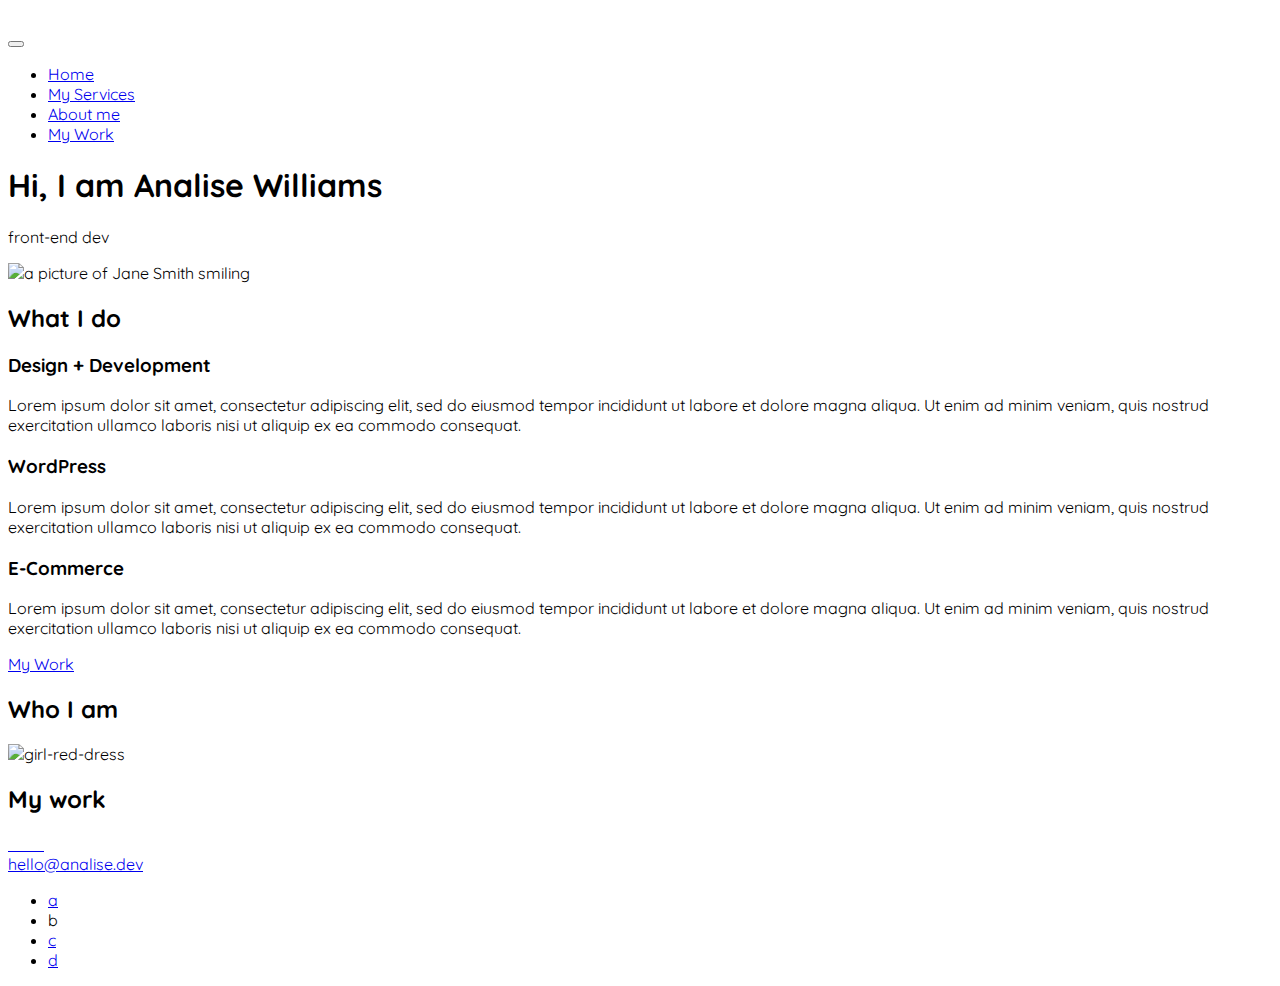
==== index.html @ 5f2d1303 "Corrected errors with image links" ====
<!DOCTYPE html>
<html lang="en">
  <head>
    <meta charset="UTF-8" />
    <meta http-equiv="X-UA-Compatible" content="IE=edge" />
    <meta name="viewport" content="width=device-width, initial-scale=1.0" />
    <link rel="stylesheet" href="/styles.css" />
    <link rel="preconnect" href="https://fonts.googleapis.com" />
    <link rel="preconnect" href="https://fonts.gstatic.com" crossorigin />
    <link
      href="https://fonts.googleapis.com/css2?family=Quicksand:wght@400;700&display=swap"
      rel="stylesheet"
    />
    <title>Analise Portfolio Website</title>
    <link
      rel="stylesheet"
      href="https://cdnjs.cloudflare.com/ajax/libs/normalize/7.0.0/normalize.min.css"
    />
    <link
      rel="stylesheet"
      href="https://cdnjs.cloudflare.com/ajax/libs/font-awesome/5.11.2/css/all.css"
      integrity="sha256-46qynGAkLSFpVbEBog43gvNhfrOj+BmwXdxFgVK/Kvc="
      crossorigin="anonymous"
    />
  </head>
  <body>
    <!-- Navigation Section -->
    <header>
      <div class="logo">
        <img src="/Analise-Website/images/Developer logo.png" alt="" />
      </div>
      <button class="nav-toggle" aria-label="toggle navigation">
        <span class="hamburger"></span>
      </button>
      <nav class="nav">
        <ul class="nav__list">
          <li class="nav__item"><a href="#home" class="nav__link">Home</a></li>
          <li class="nav__item">
            <a href="#services" class="nav__link">My Services</a>
          </li>
          <li class="nav__item">
            <a href="#about" class="nav__link">About me</a>
          </li>
          <li class="nav__item">
            <a href="#work" class="nav__link">My Work</a>
          </li>
        </ul>
      </nav>
    </header>

    <!-- Introduction Section -->

    <section class="intro" id="home">
      <h1 class="section__title section__title--intro">
        Hi, I am <strong>Analise Williams</strong>
      </h1>
      <p class="section__subtitle section__subtitle--intro">front-end dev</p>
      <img
        src="/Analise-Website/images/girl-developer.jpg"
        alt="a picture of Jane Smith smiling"
      />
    </section>

    <!-- Services Section -->
    <section class="my-services" id="services">
      <h2 class="section__title section__title--services">What I do</h2>
      <div class="services">
        <div class="service">
          <h3>Design + Development</h3>
          <p>
            Lorem ipsum dolor sit amet, consectetur adipiscing elit, sed do
            eiusmod tempor incididunt ut labore et dolore magna aliqua. Ut enim
            ad minim veniam, quis nostrud exercitation ullamco laboris nisi ut
            aliquip ex ea commodo consequat.
          </p>
        </div>

        <!-- / service -->

        <div class="service">
          <h3>WordPress</h3>
          <p>
            Lorem ipsum dolor sit amet, consectetur adipiscing elit, sed do
            eiusmod tempor incididunt ut labore et dolore magna aliqua. Ut enim
            ad minim veniam, quis nostrud exercitation ullamco laboris nisi ut
            aliquip ex ea commodo consequat.
          </p>
        </div>

        <!-- / service -->

        <div class="service">
          <h3>E-Commerce</h3>
          <p>
            Lorem ipsum dolor sit amet, consectetur adipiscing elit, sed do
            eiusmod tempor incididunt ut labore et dolore magna aliqua. Ut enim
            ad minim veniam, quis nostrud exercitation ullamco laboris nisi ut
            aliquip ex ea commodo consequat.
          </p>
        </div>
        <!-- / service -->
      </div>
      <!-- / services -->
      <a href="#work" class="btn">My Work</a>
    </section>

    <!-- About Me -->
    <section class="about-me" id="about">
      <h2 class="section__title section__title--about">Who I am</h2>
      <p class="section__subtitle section__subtitle--about"></p>

      <div class="about-me__body">
        <p></p>
        <p></p>
      </div>

      <img
        src="/Analise-Website/images/girl-in-red-dress.jpg"
        alt="girl-red-dress"
      />
    </section>

    <!-- My Work Section -->
    <section class="my-work" id="work">
      <h2 class="section__title">My work</h2>
      <p class="section__subtitle"></p>

      <div class="portfolio">
        <!-- Portfolio item 01 -->
        <a href="#" class="portfolio__item">
          <img
            src="/Analise-Website/images/portfolio-image1.jpg"
            alt=""
            class="portfolio__img"
          />
        </a>

        <!-- Portfolio item 02 -->
        <a href="#" class="portfolio__item">
          <img
            src="/Analise-Website/images/portfolio-image2.jpg"
            alt=""
            class="portfolio__img"
          />
        </a>

        <!-- Portfolio item 03 -->
        <a href="#" class="portfolio__item">
          <img
            src="/Analise-Website/images/portfolio-image3.jpg"
            alt=""
            class="portfolio__img"
          />
        </a>

        <!-- Portfolio item 04 -->
        <a href="#" class="portfolio__item">
          <img
            src="/Analise-Website/images/portfolio-image4.jpg"
            alt=""
            class="portfolio__img"
          />
        </a>

        <!-- Portfolio item 05 -->
        <a href="#" class="portfolio__item">
          <img
            src="/Analise-Website/images/portfolio-image5.jpg"
            alt=""
            class="portfolio__img"
          />
        </a>

        <!-- Portfolio item 06 -->
        <a href="#" class="portfolio__item">
          <img
            src="/Analise-Website/images/portfolio-image6.jpg"
            alt=""
            class="portfolio__img"
          />
        </a>

        <!-- Portfolio item 07 -->
        <a href="#" class="portfolio__item">
          <img
            src="/Analise-Website/images/porfoilio-image7.jpg"
            alt=""
            class="portfolio__img"
          />
        </a>

        <!-- Portfolio item 08 -->
        <a href="#" class="portfolio__item">
          <img
            src="/Analise-Website/images/portfolio-image8.jpg"
            alt=""
            class="portfolio__img"
          />
        </a>

        <!-- Portfolio item 09 -->
        <a href="#" class="portfolio__item">
          <img
            src="/Analise-Website/images/portfolio-image9.jpg"
            alt=""
            class="portfolio__img"
          />
        </a>

        <!-- Portfolio item 10-->
        <a href="#" class="portfolio__item">
          <img
            src="/Analise-Website/images/portfolio-image10.jpg"
            alt=""
            class="portfolio__img"
          />
        </a>
      </div>
    </section>
    <!-- Footer Sector -->
    <footer>
      <a href="mailto:hello@analise.dev" class="footer__link"
        >hello@analise.dev</a
      >
      <ul class="social-list">
        <li class="social-list__item">
          <a class="social-list__link" href="https://codepen.io">a</a>
        </li>
        <li class="social-list__item">
          b<a class="social-list__link" href="http://dribbble.com"></a>
        </li>
        <li class="social-list__item">
          <a class="social-list__link" href="https://twitter.com">c</a>
        </li>
        <li class="social-list__item">
          <a class="social-list__link" href="https://github.com">d</a>
        </li>
      </ul>
    </footer>
  </body>
</html>
---- styles.css ----
body {
  font-family: "Quicksand", sans-serif;
}
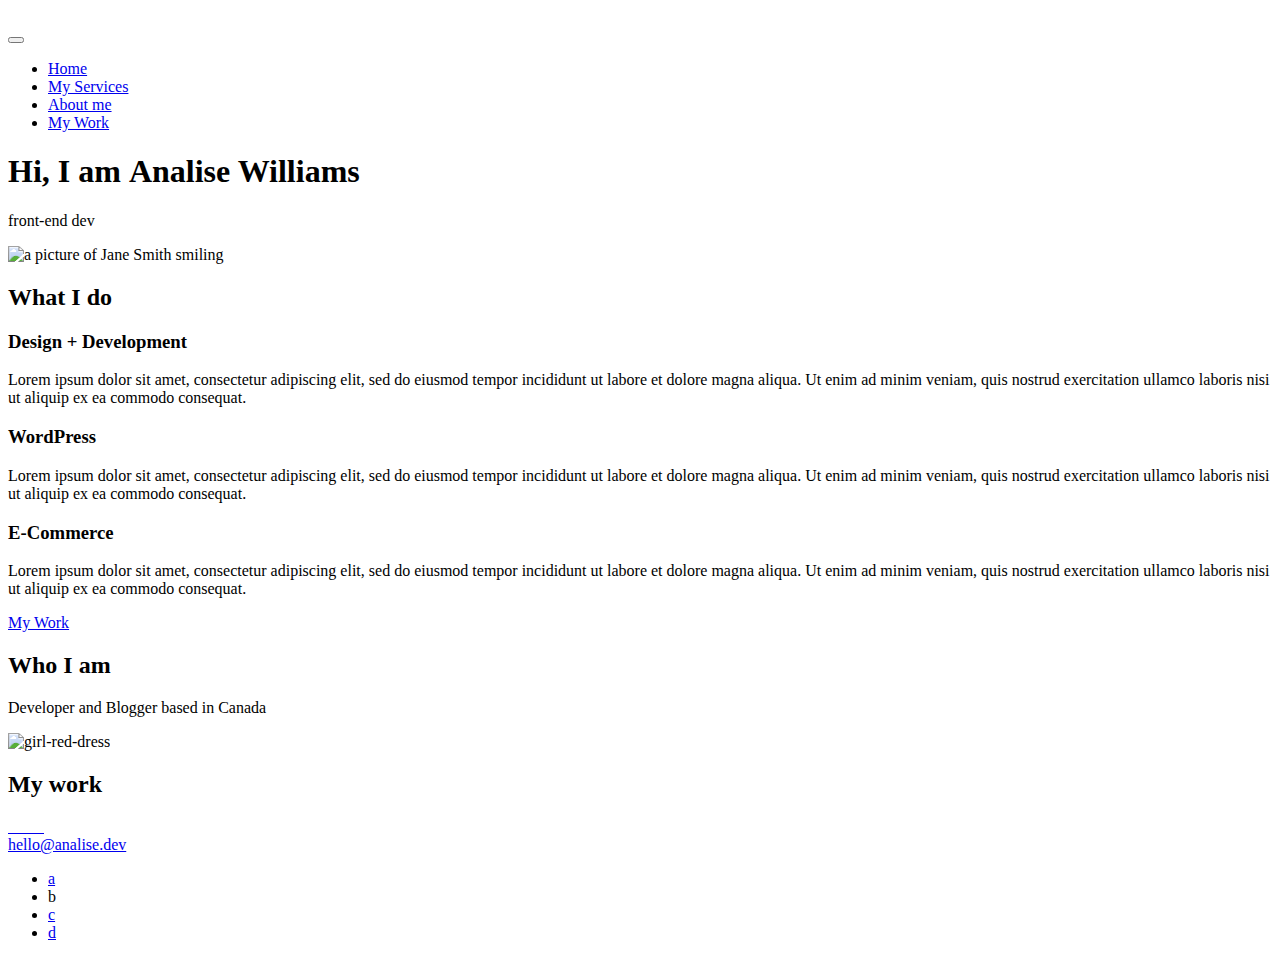
==== commit 37714c4d: "Added more content and modified links" ====
--- a/index.html
+++ b/index.html
@@ -4,7 +4,7 @@
     <meta charset="UTF-8" />
     <meta http-equiv="X-UA-Compatible" content="IE=edge" />
     <meta name="viewport" content="width=device-width, initial-scale=1.0" />
-    <link rel="stylesheet" href="/styles.css" />
+    <link rel="stylesheet" href="/Analise-Website/styles.css" />
     <link rel="preconnect" href="https://fonts.googleapis.com" />
     <link rel="preconnect" href="https://fonts.gstatic.com" crossorigin />
     <link
@@ -27,7 +27,11 @@
     <!-- Navigation Section -->
     <header>
       <div class="logo">
-        <img src="/Analise-Website/images/Developer logo.png" alt="" />
+        <img
+          src="/Analise-Website/images/Developer logo.png"
+          alt=""
+          class="dev-logo"
+        />
       </div>
       <button class="nav-toggle" aria-label="toggle navigation">
         <span class="hamburger"></span>
@@ -107,7 +111,9 @@
     <!-- About Me -->
     <section class="about-me" id="about">
       <h2 class="section__title section__title--about">Who I am</h2>
-      <p class="section__subtitle section__subtitle--about"></p>
+      <p class="section__subtitle section__subtitle--about">
+        Developer and Blogger based in Canada
+      </p>
 
       <div class="about-me__body">
         <p></p>
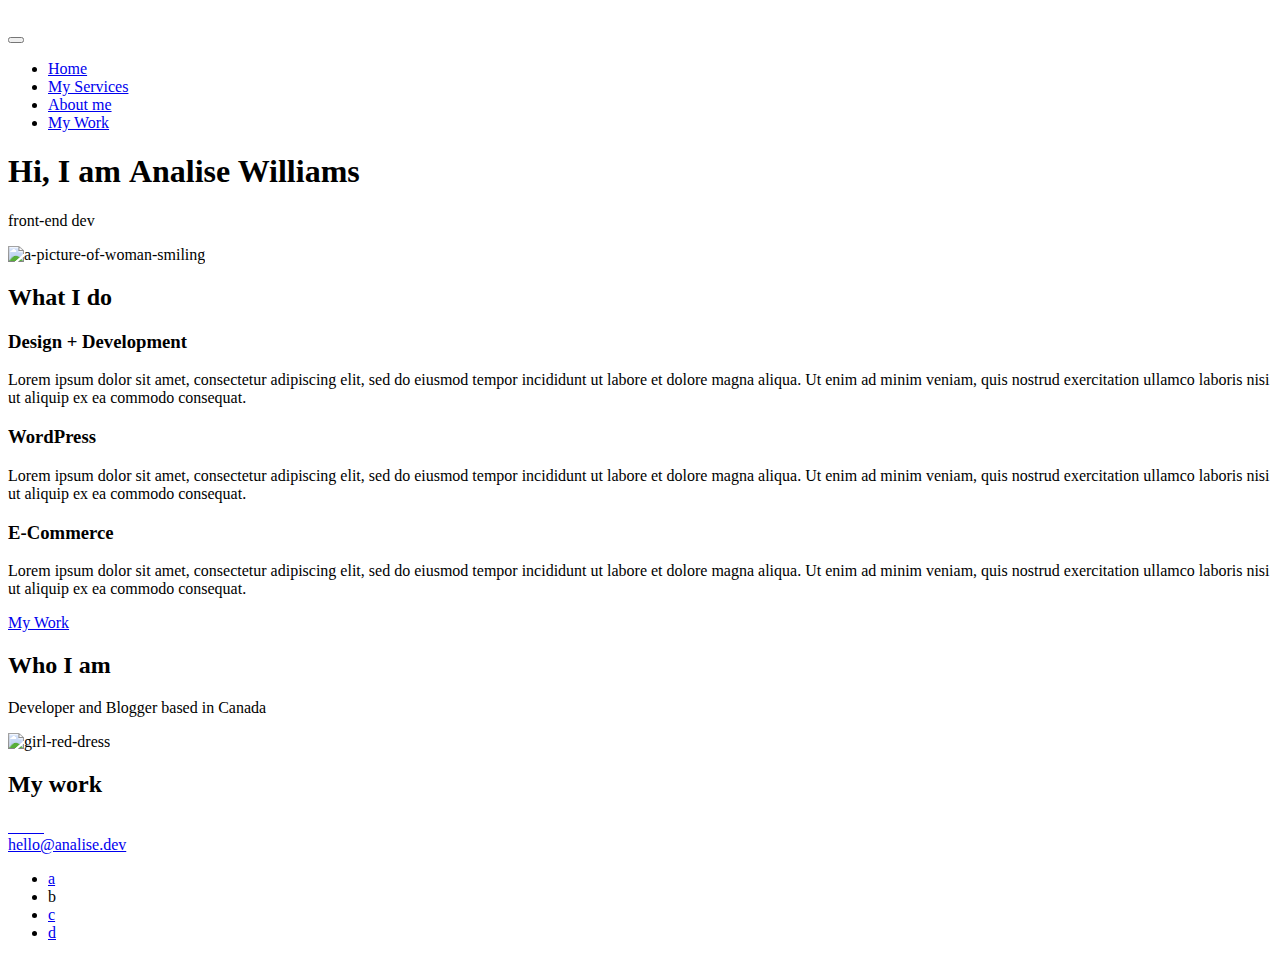
==== commit a3b83a1d: "Changed Google Font input" ====
--- a/index.html
+++ b/index.html
@@ -8,14 +8,14 @@
     <link rel="preconnect" href="https://fonts.googleapis.com" />
     <link rel="preconnect" href="https://fonts.gstatic.com" crossorigin />
     <link
-      href="https://fonts.googleapis.com/css2?family=Quicksand:wght@400;700&display=swap"
+      href="https://fonts.googleapis.com/css2?family=Quicksand:wght@400;700;900&display=swap"
       rel="stylesheet"
     />
     <title>Analise Portfolio Website</title>
-    <link
+    <!-- <link
       rel="stylesheet"
       href="https://cdnjs.cloudflare.com/ajax/libs/normalize/7.0.0/normalize.min.css"
-    />
+    /> -->
     <link
       rel="stylesheet"
       href="https://cdnjs.cloudflare.com/ajax/libs/font-awesome/5.11.2/css/all.css"
@@ -60,8 +60,9 @@
       </h1>
       <p class="section__subtitle section__subtitle--intro">front-end dev</p>
       <img
-        src="/Analise-Website/images/girl-developer.jpg"
-        alt="a picture of Jane Smith smiling"
+        src="/Analise-Website/images/happy-lady-pc.jpg"
+        alt="a-picture-of-woman-smiling"
+        class="intro__img"
       />
     </section>
 
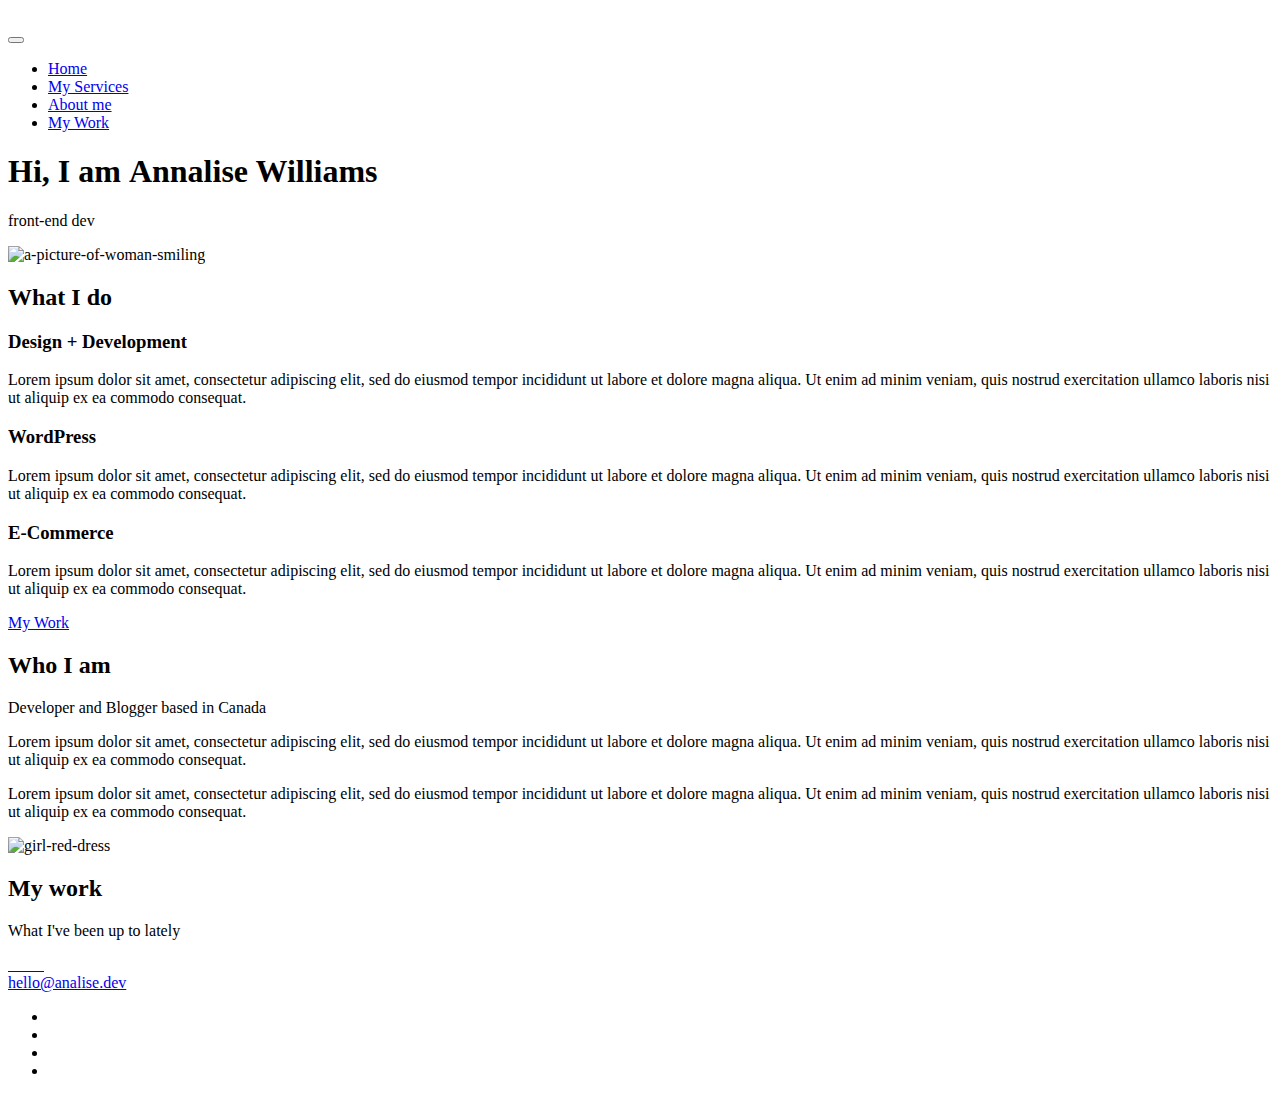
==== commit 70177996: "Content Edit and Footer List edit" ====
--- a/index.html
+++ b/index.html
@@ -56,7 +56,7 @@
 
     <section class="intro" id="home">
       <h1 class="section__title section__title--intro">
-        Hi, I am <strong>Analise Williams</strong>
+        Hi, I am <strong>Annalise Williams</strong>
       </h1>
       <p class="section__subtitle section__subtitle--intro">front-end dev</p>
       <img
@@ -117,8 +117,18 @@
       </p>
 
       <div class="about-me__body">
-        <p></p>
-        <p></p>
+        <p>
+          Lorem ipsum dolor sit amet, consectetur adipiscing elit, sed do
+          eiusmod tempor incididunt ut labore et dolore magna aliqua. Ut enim ad
+          minim veniam, quis nostrud exercitation ullamco laboris nisi ut
+          aliquip ex ea commodo consequat.
+        </p>
+        <p>
+          Lorem ipsum dolor sit amet, consectetur adipiscing elit, sed do
+          eiusmod tempor incididunt ut labore et dolore magna aliqua. Ut enim ad
+          minim veniam, quis nostrud exercitation ullamco laboris nisi ut
+          aliquip ex ea commodo consequat.
+        </p>
       </div>
 
       <img
@@ -129,8 +139,8 @@
 
     <!-- My Work Section -->
     <section class="my-work" id="work">
-      <h2 class="section__title">My work</h2>
-      <p class="section__subtitle"></p>
+      <h2 class="section__title work-heading">My work</h2>
+      <p class="section__subtitle work-space">What I've been up to lately</p>
 
       <div class="portfolio">
         <!-- Portfolio item 01 -->
@@ -231,16 +241,24 @@
       >
       <ul class="social-list">
         <li class="social-list__item">
-          <a class="social-list__link" href="https://codepen.io">a</a>
-        </li>
-        <li class="social-list__item">
-          b<a class="social-list__link" href="http://dribbble.com"></a>
-        </li>
-        <li class="social-list__item">
-          <a class="social-list__link" href="https://twitter.com">c</a>
-        </li>
-        <li class="social-list__item">
-          <a class="social-list__link" href="https://github.com">d</a>
+          <a class="social-list__link" href="https://codepen.io"
+            ><i class="fab fa-codepen"></i
+          ></a>
+        </li>
+        <li class="social-list__item">
+          <a class="social-list__link" href="http://dribbble.com"
+            ><i class="fab fa-dribbble"></i
+          ></a>
+        </li>
+        <li class="social-list__item">
+          <a class="social-list__link" href="https://twitter.com"
+            ><i class="fab fa-twitter"></i
+          ></a>
+        </li>
+        <li class="social-list__item">
+          <a class="social-list__link" href="https://github.com"
+            ><i class="fab fa-github"></i
+          ></a>
         </li>
       </ul>
     </footer>
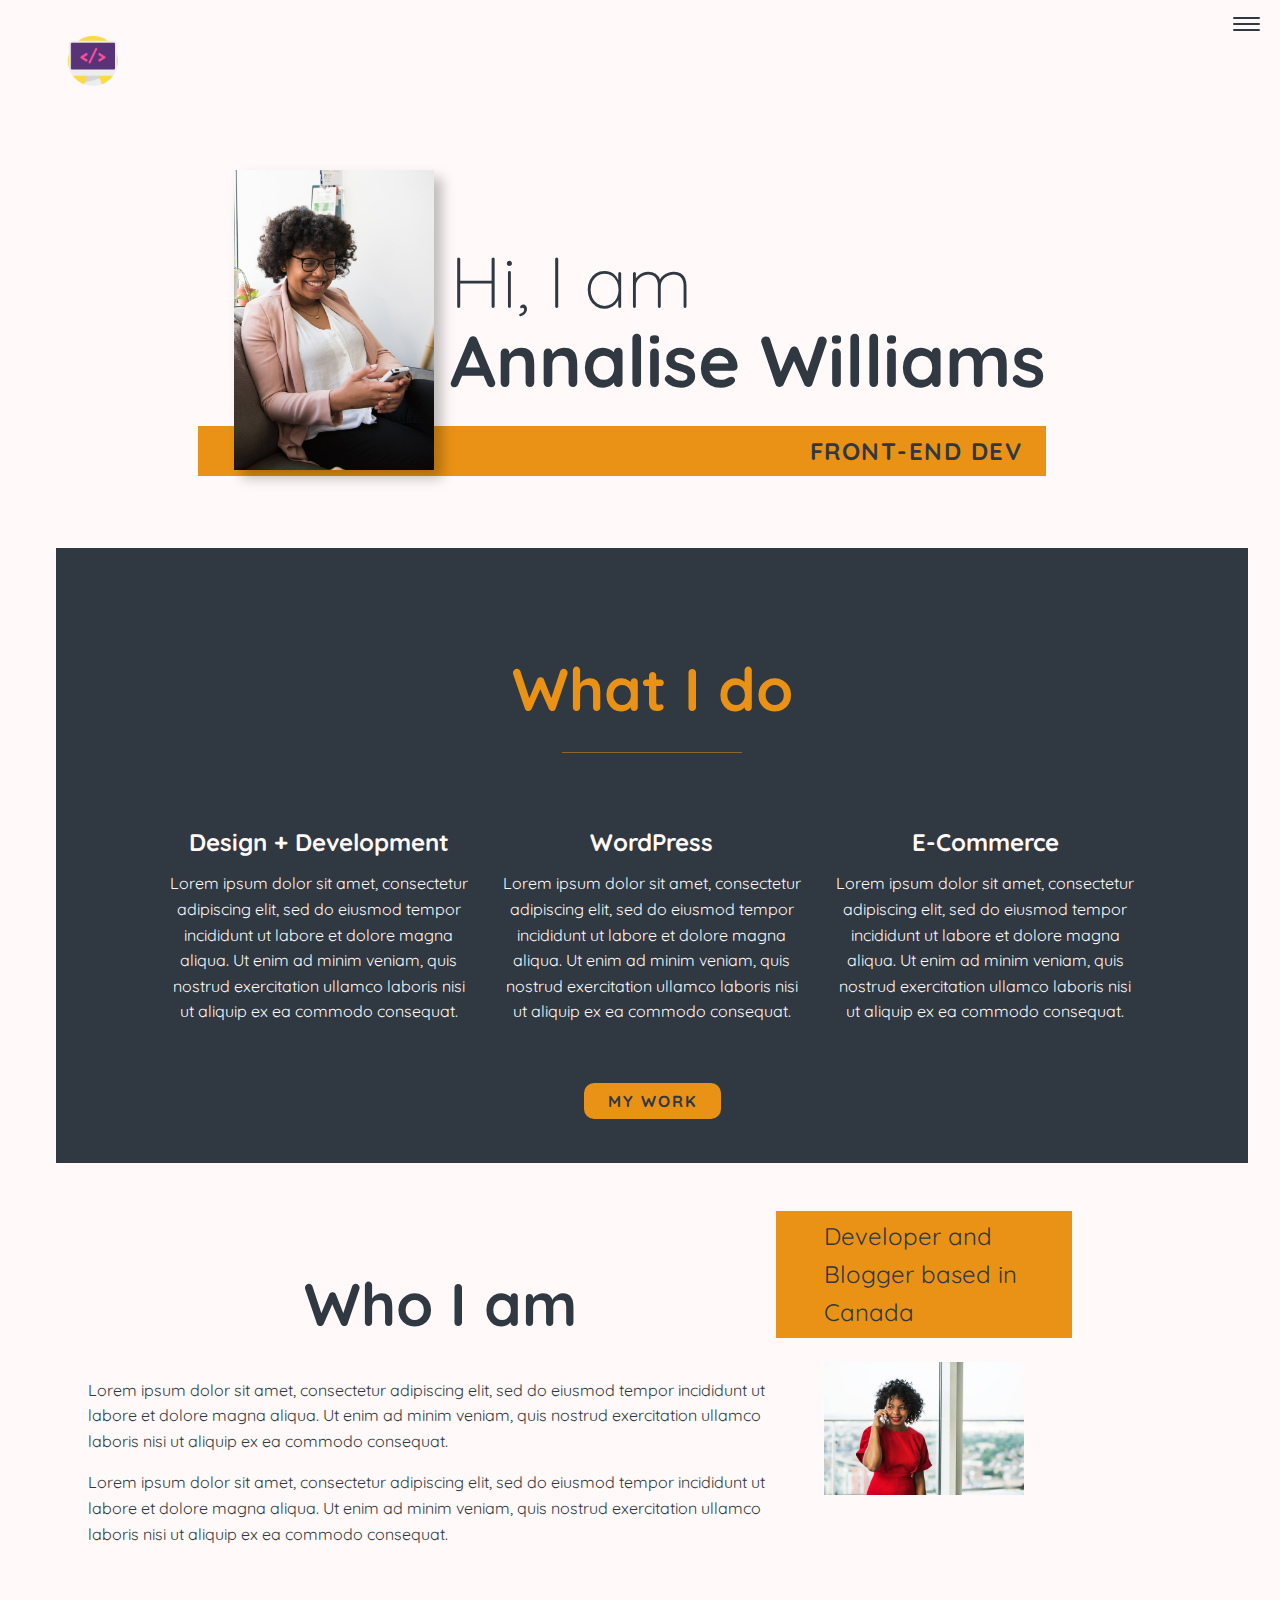
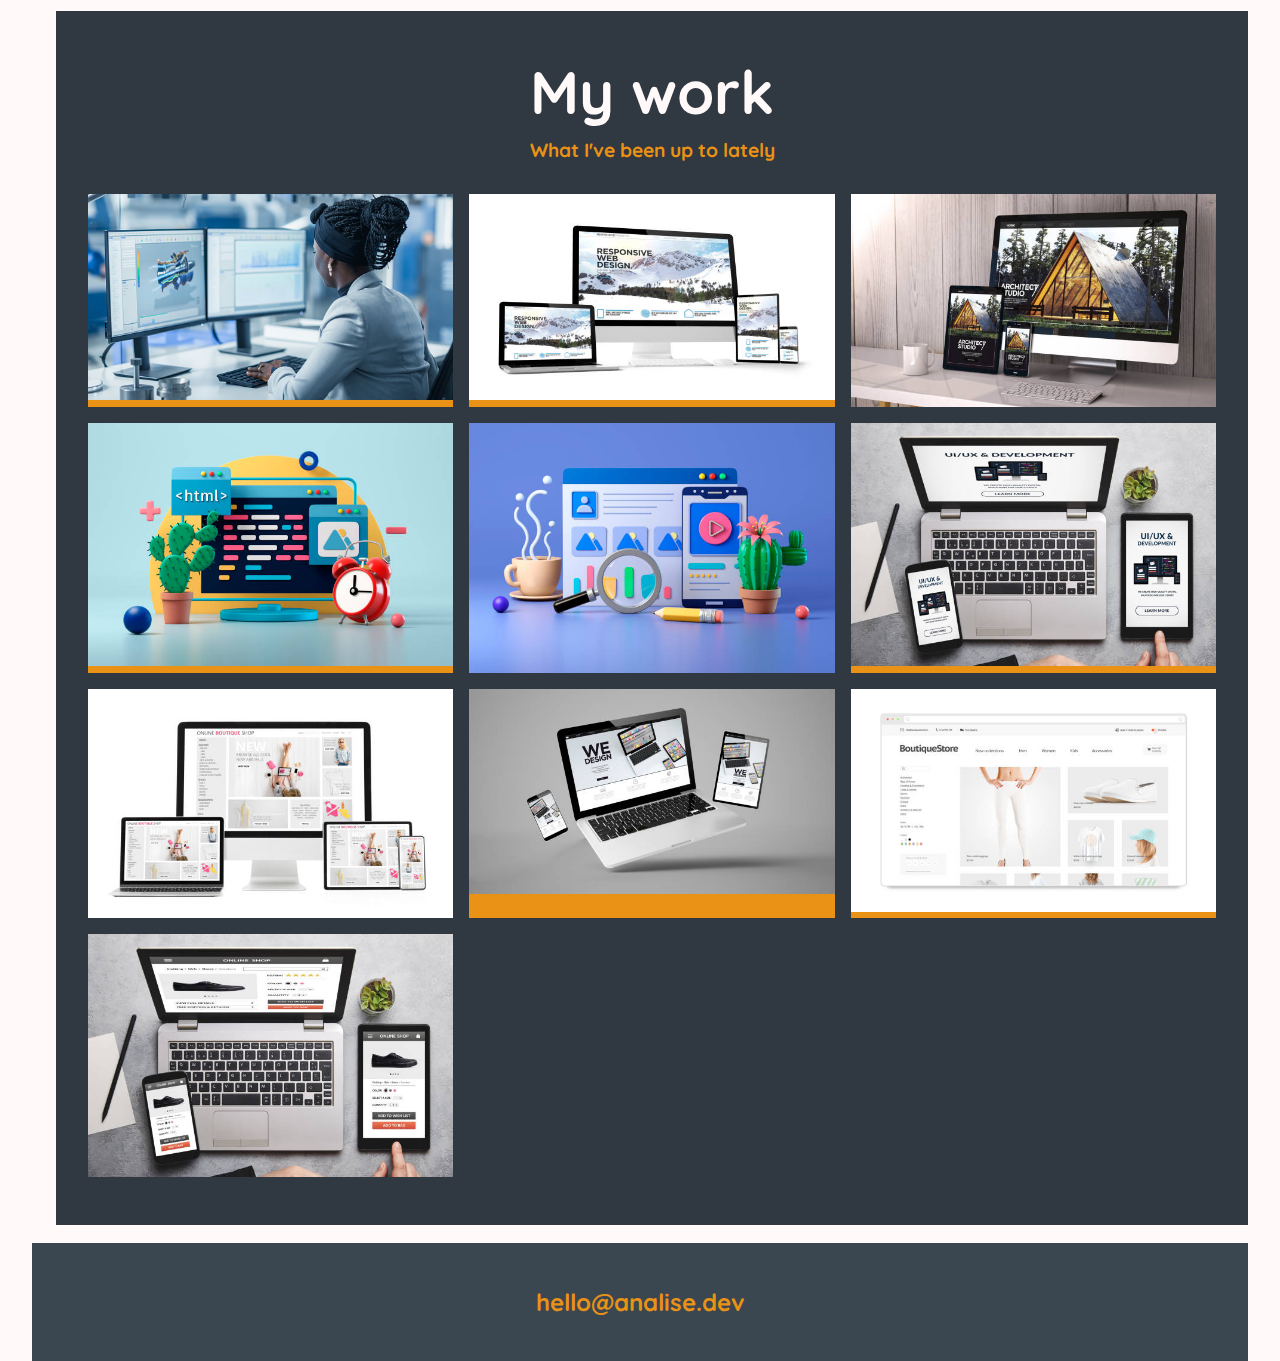
==== commit 4dacc8ae: "corrected link errors" ====
--- a/index.html
+++ b/index.html
@@ -4,7 +4,7 @@
     <meta charset="UTF-8" />
     <meta http-equiv="X-UA-Compatible" content="IE=edge" />
     <meta name="viewport" content="width=device-width, initial-scale=1.0" />
-    <link rel="stylesheet" href="/Analise-Website/styles.css" />
+    <link rel="stylesheet" href="styles.css" />
     <link rel="preconnect" href="https://fonts.googleapis.com" />
     <link rel="preconnect" href="https://fonts.gstatic.com" crossorigin />
     <link
@@ -27,18 +27,18 @@
     <!-- Navigation Section -->
     <header>
       <div class="logo">
-        <img
-          src="/Analise-Website/images/Developer logo.png"
-          alt=""
-          class="dev-logo"
-        />
+        <a href="index.html">
+          <img src="images/Developer logo.png" alt="" class="dev-logo" />
+        </a>
       </div>
       <button class="nav-toggle" aria-label="toggle navigation">
         <span class="hamburger"></span>
       </button>
       <nav class="nav">
         <ul class="nav__list">
-          <li class="nav__item"><a href="#home" class="nav__link">Home</a></li>
+          <li class="nav__item">
+            <a href="index.html" class="nav__link">Home</a>
+          </li>
           <li class="nav__item">
             <a href="#services" class="nav__link">My Services</a>
           </li>
@@ -46,7 +46,7 @@
             <a href="#about" class="nav__link">About me</a>
           </li>
           <li class="nav__item">
-            <a href="#work" class="nav__link">My Work</a>
+            <a href="portfolio.html" class="nav__link">My Work</a>
           </li>
         </ul>
       </nav>
@@ -60,7 +60,7 @@
       </h1>
       <p class="section__subtitle section__subtitle--intro">front-end dev</p>
       <img
-        src="/Analise-Website/images/happy-lady-pc.jpg"
+        src="images/happy-lady-pc.jpg"
         alt="a-picture-of-woman-smiling"
         class="intro__img"
       />
@@ -106,7 +106,7 @@
         <!-- / service -->
       </div>
       <!-- / services -->
-      <a href="#work" class="btn">My Work</a>
+      <a href="portfolio.html" class="btn">My Work</a>
     </section>
 
     <!-- About Me -->
@@ -131,10 +131,7 @@
         </p>
       </div>
 
-      <img
-        src="/Analise-Website/images/girl-in-red-dress.jpg"
-        alt="girl-red-dress"
-      />
+      <img src="images/girl-in-red-dress.jpg" alt="girl-red-dress" />
     </section>
 
     <!-- My Work Section -->
@@ -146,7 +143,7 @@
         <!-- Portfolio item 01 -->
         <a href="#" class="portfolio__item">
           <img
-            src="/Analise-Website/images/portfolio-image1.jpg"
+            src="images/portfolio-image1.jpg"
             alt=""
             class="portfolio__img"
           />
@@ -155,7 +152,7 @@
         <!-- Portfolio item 02 -->
         <a href="#" class="portfolio__item">
           <img
-            src="/Analise-Website/images/portfolio-image2.jpg"
+            src="images/portfolio-image2.jpg"
             alt=""
             class="portfolio__img"
           />
@@ -164,7 +161,7 @@
         <!-- Portfolio item 03 -->
         <a href="#" class="portfolio__item">
           <img
-            src="/Analise-Website/images/portfolio-image3.jpg"
+            src="images/portfolio-image3.jpg"
             alt=""
             class="portfolio__img"
           />
@@ -173,7 +170,7 @@
         <!-- Portfolio item 04 -->
         <a href="#" class="portfolio__item">
           <img
-            src="/Analise-Website/images/portfolio-image4.jpg"
+            src="images/portfolio-image4.jpg"
             alt=""
             class="portfolio__img"
           />
@@ -182,7 +179,7 @@
         <!-- Portfolio item 05 -->
         <a href="#" class="portfolio__item">
           <img
-            src="/Analise-Website/images/portfolio-image5.jpg"
+            src="images/portfolio-image5.jpg"
             alt=""
             class="portfolio__img"
           />
@@ -191,7 +188,7 @@
         <!-- Portfolio item 06 -->
         <a href="#" class="portfolio__item">
           <img
-            src="/Analise-Website/images/portfolio-image6.jpg"
+            src="images/portfolio-image6.jpg"
             alt=""
             class="portfolio__img"
           />
@@ -200,7 +197,7 @@
         <!-- Portfolio item 07 -->
         <a href="#" class="portfolio__item">
           <img
-            src="/Analise-Website/images/porfoilio-image7.jpg"
+            src="images/porfoilio-image7.jpg"
             alt=""
             class="portfolio__img"
           />
@@ -209,7 +206,7 @@
         <!-- Portfolio item 08 -->
         <a href="#" class="portfolio__item">
           <img
-            src="/Analise-Website/images/portfolio-image8.jpg"
+            src="images/portfolio-image8.jpg"
             alt=""
             class="portfolio__img"
           />
@@ -218,7 +215,7 @@
         <!-- Portfolio item 09 -->
         <a href="#" class="portfolio__item">
           <img
-            src="/Analise-Website/images/portfolio-image9.jpg"
+            src="images/portfolio-image9.jpg"
             alt=""
             class="portfolio__img"
           />
@@ -227,7 +224,7 @@
         <!-- Portfolio item 10-->
         <a href="#" class="portfolio__item">
           <img
-            src="/Analise-Website/images/portfolio-image10.jpg"
+            src="images/portfolio-image10.jpg"
             alt=""
             class="portfolio__img"
           />
@@ -262,5 +259,6 @@
         </li>
       </ul>
     </footer>
+    <script src="script.js"></script>
   </body>
 </html>
--- a/styles.css
+++ b/styles.css
@@ -0,0 +1,438 @@
+*,
+*::before,
+*::after {
+  box-sizing: border-box;
+}
+html {
+  scroll-behavior: smooth;
+}
+
+/* Custom Properties */
+
+:root {
+  /* Font Family */
+  --ff--primary: "Quicksand", sans-serif;
+
+  /* Font Weight */
+  --fw-reg: 300;
+  --fw-bold: 700;
+
+  /* Color */
+  --clr-light: #fff9f9;
+  --clr-dark: #303841;
+  --clr-accent: #ea9215;
+
+  /* Sizes */
+  --fs-h1: 3rem;
+  --fs-h2: 2.25rem;
+  --fs-h3: 1.25rem;
+  --fs-body: 1rem;
+
+  /* Box Shadow */
+  --bs: 0.5em 0.5em 0.75em rgba(0, 0, 0, 0.25);
+}
+
+/* General Styles */
+body,
+html {
+  background: var(--clr-light);
+  color: var(--clr-dark);
+  font-family: var(--ff--primary);
+  margin: 0 1em;
+  font-size: var(--fs-bold);
+  line-height: 1.6;
+  /* padding: 0 1em; */
+}
+
+img {
+  display: block;
+  max-width: 100%;
+  /* height: auto; */
+}
+strong {
+  font-weight: var(--fw-bold);
+  font-size: var(--fs-h1);
+  color: var(--clr-dark);
+}
+
+/* Typography */
+h1,
+h2,
+h3 {
+  line-height: 1.1;
+  margin: 0;
+}
+h1 {
+  font-size: var(--fs-h1);
+}
+h2 {
+  font-size: var(--fs-h2);
+}
+h3 {
+  font-size: var(--fs-h3);
+}
+
+/* Section Styling */
+section {
+  padding: 3em 2em;
+  margin-left: 1.5em;
+}
+.section__title {
+  margin-bottom: 0.35em;
+  margin-top: 1em;
+  /* text-align: center; */
+}
+
+.section__title--intro {
+  font-weight: var(--fw-reg);
+}
+
+.section__title--intro strong {
+  display: block;
+}
+
+.section__subtitle {
+  margin: 0;
+  font-size: var(--fs-h3);
+}
+.section__subtitle--intro {
+  text-transform: uppercase;
+  font-weight: var(--fw-bold);
+  letter-spacing: 1.5px;
+}
+
+.section__subtitle--intro,
+.section__subtitle--about {
+  background: var(--clr-accent);
+  font-family: var(--ff-secondary);
+  padding: 0.25em 1em;
+  margin-bottom: 1em;
+}
+
+.section__title--about {
+  text-align: center;
+}
+
+/* Header & Navigation Section */
+header {
+  display: flex;
+  justify-content: space-between;
+  padding: 1em;
+}
+
+.dev-logo {
+  margin: 20px;
+  width: 50px;
+  height: auto;
+}
+
+.nav {
+  visibility: hidden;
+  position: fixed;
+  background: var(--clr-dark);
+  color: var(--clr-light);
+  top: 0;
+  bottom: 0;
+  left: 0;
+  right: 0;
+  z-index: 100;
+  width: 40%;
+  opacity: 0.95;
+
+  transform: translateX(100%);
+  transition: transform 250ms cubic-bezier(0.5, 0, 0.5, 1);
+}
+
+.nav__list {
+  list-style: none;
+  display: flex;
+  height: 100%;
+  flex-direction: column;
+  justify-content: space-around;
+  align-items: center;
+  margin: 0;
+  padding: 0;
+}
+
+.nav__link {
+  color: var(--clr-light);
+  font-size: var(--fs-h3);
+  /* font-weight: var(--fw-bold); */
+  text-decoration: none;
+  cursor: pointer;
+}
+
+.nav__link:hover {
+  color: var(--clr-accent);
+}
+
+.nav-toggle {
+  padding: 0.5em;
+  background: transparent;
+  border: 0;
+  cursor: pointer;
+  position: absolute;
+  right: 1em;
+}
+
+/* Toggle Button Style */
+.nav-open .nav {
+  visibility: unset;
+  transform: translateX(0);
+}
+.nav-open .nav-toggle {
+  position: fixed;
+}
+
+/* Hamburger Menu */
+.hamburger {
+  display: block;
+  position: relative;
+}
+
+.hamburger,
+.hamburger::before,
+.hamburger::after {
+  background: var(--clr-dark);
+  width: 2em;
+  height: 2px;
+  border-radius: 1em;
+  transition: transform 250ms ease-in-out;
+}
+
+.hamburger::before,
+.hamburger::after {
+  content: "";
+  position: absolute;
+  left: 0;
+  right: 0;
+}
+
+.hamburger::before {
+  top: 6px;
+}
+.hamburger::after {
+  bottom: 6px;
+}
+
+/* Intro Section */
+.intro {
+  position: relative;
+}
+
+.intro__img {
+  box-shadow: var(--bs);
+}
+
+/* Media Queries */
+/* Responsive Large Screens */
+@media (min-width: 800px) {
+  :root {
+    --fs-h1: 4.5rem;
+    --fs-h2: 3.75rem;
+    --fs-h3: 1.5rem;
+    --fs-body: 1.125rem;
+  }
+}
+@media (min-width: 800px) {
+  .services {
+    display: flex;
+    max-width: 1000px;
+    margin: 0 auto;
+  }
+  .service {
+    margin-right: 1em;
+  }
+}
+
+/* Responsive Medium Screens */
+@media (min-width: 600px) {
+  .intro {
+    display: grid;
+    width: min-content;
+    margin: 0 auto;
+    grid-column-gap: 1em;
+    grid-template-areas:
+      "img title"
+      "img subtitle";
+    grid-template-columns: min-content max-content;
+  }
+
+  .intro__img {
+    grid-area: img;
+    min-width: 200px;
+    position: relative;
+  }
+  .section__subtitle--intro {
+    align-self: start;
+  }
+  .section__subtitle--intro {
+    align-self: start;
+    grid-column: -1 / 1;
+    grid-row: 2;
+    text-align: right;
+    position: relative;
+    left: -1.5em;
+    width: calc(100% + 1.5em);
+  }
+  .about-me {
+    display: grid;
+    grid-template-columns: 1fr 200px;
+    grid-template-areas:
+      "title img"
+      "subtitle img"
+      "text img";
+    grid-column-gap: 2em;
+  }
+
+  .section__title--about {
+    grid-area: title;
+  }
+
+  .section__subtitle--about {
+    grid-column: -2 / -1;
+    grid-row: 1;
+    position: relative;
+    left: -2em;
+    width: calc(100% + 4em);
+    padding-left: 2em;
+    /* padding-right: calc(200px + 2em); */
+  }
+
+  .about-me__img {
+    grid-area: img;
+    position: relative;
+    z-index: 2;
+  }
+}
+
+/* Services Section */
+
+.my-services {
+  background: var(--clr-dark);
+  background-image: url(../Analise-Website/images/lady-computer.jpg);
+  background-size: cover;
+  background-blend-mode: multiply;
+  color: var(--clr-light);
+  text-align: center;
+}
+.services {
+  margin-bottom: 2em;
+}
+
+.section__title--services {
+  color: var(--clr-accent);
+  position: relative;
+}
+.section__title--services::after {
+  content: "";
+  display: block;
+  width: 3em;
+  height: 1px;
+  margin: 0.5em auto 1em;
+  background: currentColor;
+  opacity: 0.5;
+}
+
+:focus {
+  outline: 3px solid var(--clr-accent);
+  outline-offset: 3px;
+}
+
+.btn {
+  background: var(--clr-accent);
+  padding: 0.5em 1.5em;
+  text-decoration: none;
+  color: var(--clr-dark);
+  font-weight: var(--fw-bold);
+  font-size: 1rem;
+  text-transform: uppercase;
+  border-radius: 10px;
+  cursor: pointer;
+  letter-spacing: 2px;
+  transition: transform 200ms ease-in-out;
+}
+
+.btn:hover {
+  transform: scale(1.1);
+}
+
+.service {
+  padding: 1em;
+  max-width: 500px;
+  margin: 0 auto;
+}
+
+/* About Me Section Styling */
+.about-me {
+  max-width: 1000px;
+  /* margin: 0 2em; */
+}
+
+/* Portfolio Section */
+.my-work {
+  background-color: var(--clr-dark);
+  color: var(--clr-light);
+  text-align: center;
+  margin-top: 0;
+}
+.work-space,
+.work-heading {
+  margin: 0 auto;
+}
+.work-space {
+  padding: 0.5em 0 1.5em 0;
+  color: var(--clr-accent);
+  font-weight: var(--fw-bold);
+  font-size: 1.2rem;
+}
+
+.portfolio {
+  display: grid;
+  grid-template-columns: repeat(3, 1fr);
+  grid-gap: 1em;
+}
+
+.portfolio__item {
+  background: var(--clr-accent);
+}
+
+.portfolio__img {
+  transition: transform 750ms cubic-bezier(0.5, 0, 0.5, 1), opacity 250ms linear;
+}
+
+.portfolio__img:hover {
+  transform: scale(1.2);
+}
+
+/* Footer Styling */
+.social-list {
+  list-style: none;
+  display: flex;
+  justify-content: space-around;
+}
+
+footer {
+  background: #3a4750;
+  color: var(--clr-accent);
+  text-align: center;
+  padding: 2.5em 0 0.5em 0;
+  margin: 1.1em 0 0 0;
+}
+
+.social-list__link,
+.footer__link {
+  color: var(--clr-accent);
+  font-size: var(--fs-h3);
+  text-decoration: none;
+  font-weight: var(--fw-bold);
+}
+.footer a {
+  color: inherit;
+}
+
+.footer__link:hover,
+.social-list__link:hover {
+  text-decoration: underline;
+  opacity: 0.7;
+}
